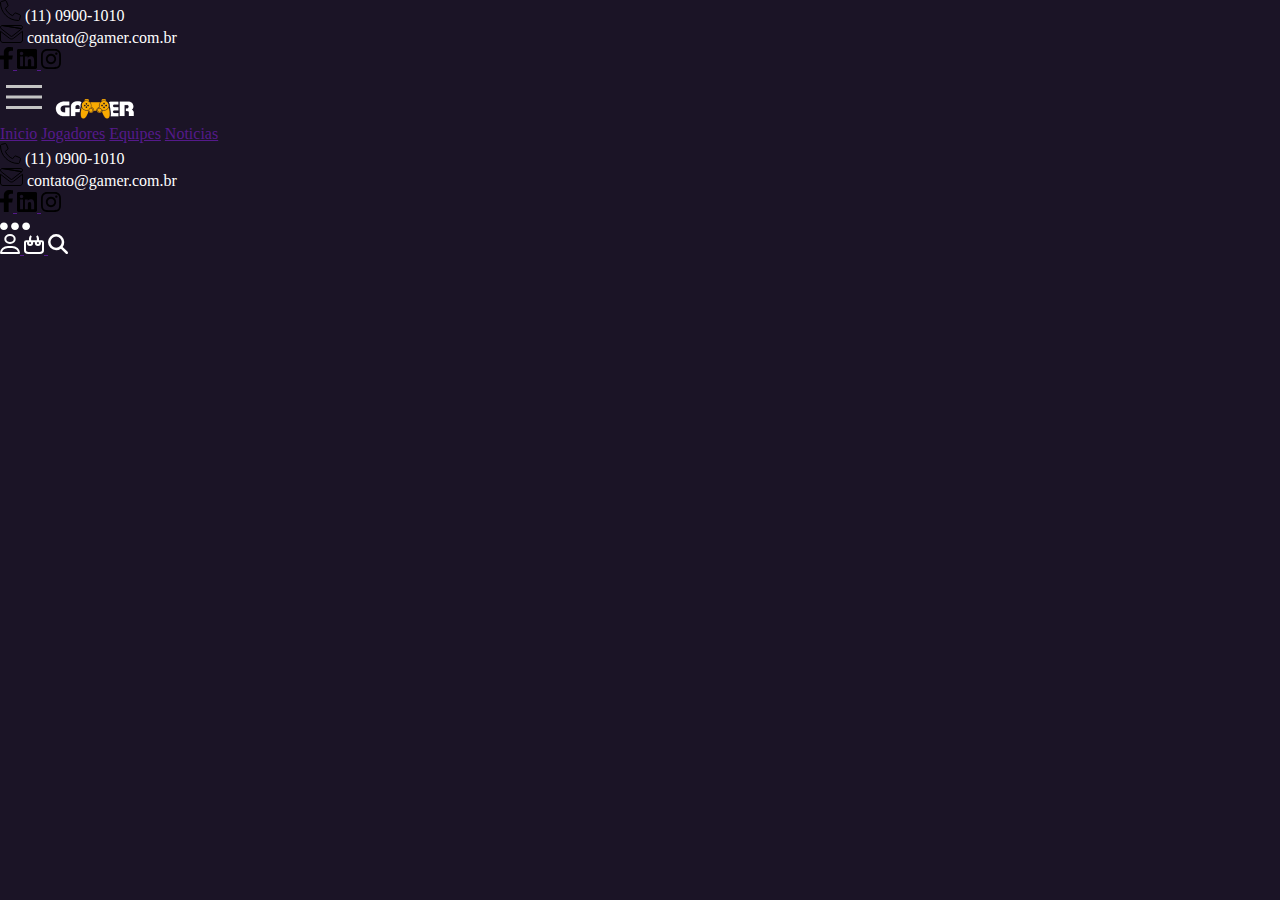
==== index.html @ 47e7b0da "iniciando-projeto-gamer" ====
<!DOCTYPE html>
<html lang="pt-BR">

<head>
    <meta charset="UTF-8">
    <meta http-equiv="X-UA-Compatible" content="IE=edge">
    <meta name="viewport" content="width=device-width, initial-scale=1.0">
    <link rel="stylesheet" href="./css/style.css">
    <title>Projeto-Gamer</title>
</head>

<body>

    <!------HEADER------>
    <header>
        <!------Header-top------>
        <div class="header-top">
            <div class="contatos">
                <div class="phone">
                    <img src="./Assets/icons/icone_telefone.svg.svg" alt="Icone telefone">
                    <span>(11) 0900-1010</span>
                </div>
                <div class="email">
                    <img src="./Assets/icons/icone_email.svg.svg" alt="Icone de email">
                    <span>contato@gamer.com.br</span>
                </div>
            </div>

            <div class="midias-sociais">
                    <a href="">
                        <img src="./Assets/icons/facebook-icon.svg.svg" alt="Icone facebook">
                    </a>

                    <a href="">
                        <img src="./Assets/icons/linkedin-icon.svg.svg" alt="Icone linkedin">
                    </a>

                    <a href="">
                        <img src="./Assets/icons/instagram-icon.svg.svg" alt="Icone instagram">
                    </a>
            </div>


        </div>

        <!------Header-bottom------>
        <div class="header-bottom">
            <!--Menu hamburguer-->
            <img src="./Assets/icons/hamburguer-icon.svg.svg" class="menu-hamburguer" alt="Icone para abrir e fechar o menu mobile">

            <img src="./Assets/images/logotipo-gamer.png" class="logo" alt="Logotipo da marca, texto escrito gamer com o m sendo um joystick">


            <nav class="menu">
                <a href="">Inicio</a>
                <a href="">Jogadores</a>
                <a href="">Equipes</a>
                <a href="">Noticias</a>

                <!-- visivel apenas no mobile -->

                    <div class="phone">
                        <img src="./Assets/icons/icone_telefone.svg.svg" alt="Icone telefone">
                        <span>(11) 0900-1010</span>
                    </div>
                    <div class="email">
                        <img src="./Assets/icons/icone_email.svg.svg" alt="Icone de email">
                        <span>contato@gamer.com.br</span>
                    </div>

                <div class="midias-sociais">
                        <a href="">
                            <img src="./Assets/icons/facebook-icon.svg.svg" alt="Icone facebook">
                        </a>
    
                        <a href="">
                            <img src="./Assets/icons/linkedin-icon.svg.svg" alt="Icone linkedin">
                        </a>
    
                        <a href="">
                            <img src="./Assets/icons/instagram-icon.svg.svg" alt="Icone instagram">
                        </a>
                </div>

            </nav>

            <!--menu 3 pontinhos-->
            <img src="./Assets/icons/menu-icon.svg.svg" class="menu-pontinhos" alt="Icone para abrir e fechar o menu de usuarios">

            <div class="menu-usuario">
                <a href="">
                    <img src="./Assets/icons/conta-icon.svg.svg" alt="Link de login">
                </a>

                <a href="">
                    <img src="./Assets/icons/shop-icon.svg.svg" alt="Link de compras">
                </a>

                <a href="">
                    <img src="./Assets/icons/search-icon.svg.svg" alt="Link de pesquisa">
                </a>
            </div>
        </div>
    </header>

    <!------MAIN------>
    <main>

    </main>

    <!------FOOTER------>
    <footer>

    </footer>
</body>

</html>
---- css/style.css ----
/******IMPORTS******/

@font-face {
    font-family: "Inter";
    src: url(../Assets/Fonts/Inter/Inter-VariableFont_slnt\,wght.ttf);
}

@font-face {
    font-family: "Quicksand";
    src: url(../Assets/Fonts/Quicksand/Quicksand-VariableFont_wght.ttf);
}

@font-face {
    font-family: "titilium_web";
    src: url(../Assets/Fonts/titilium_web/TitilliumWeb-Regular.ttf);
}

/******RESET******/
*{
    padding: 0;
    margin: 0;
    box-sizing: border-box;
}

html, body{
    height: 100%;
}

body{
    color: white;
    background-color: #1B1426;
}

/******Classes Genéricas******/

.layout-grid{
    width: 80%;
    max-width: 1200px;
    margin: 0 auto;
}
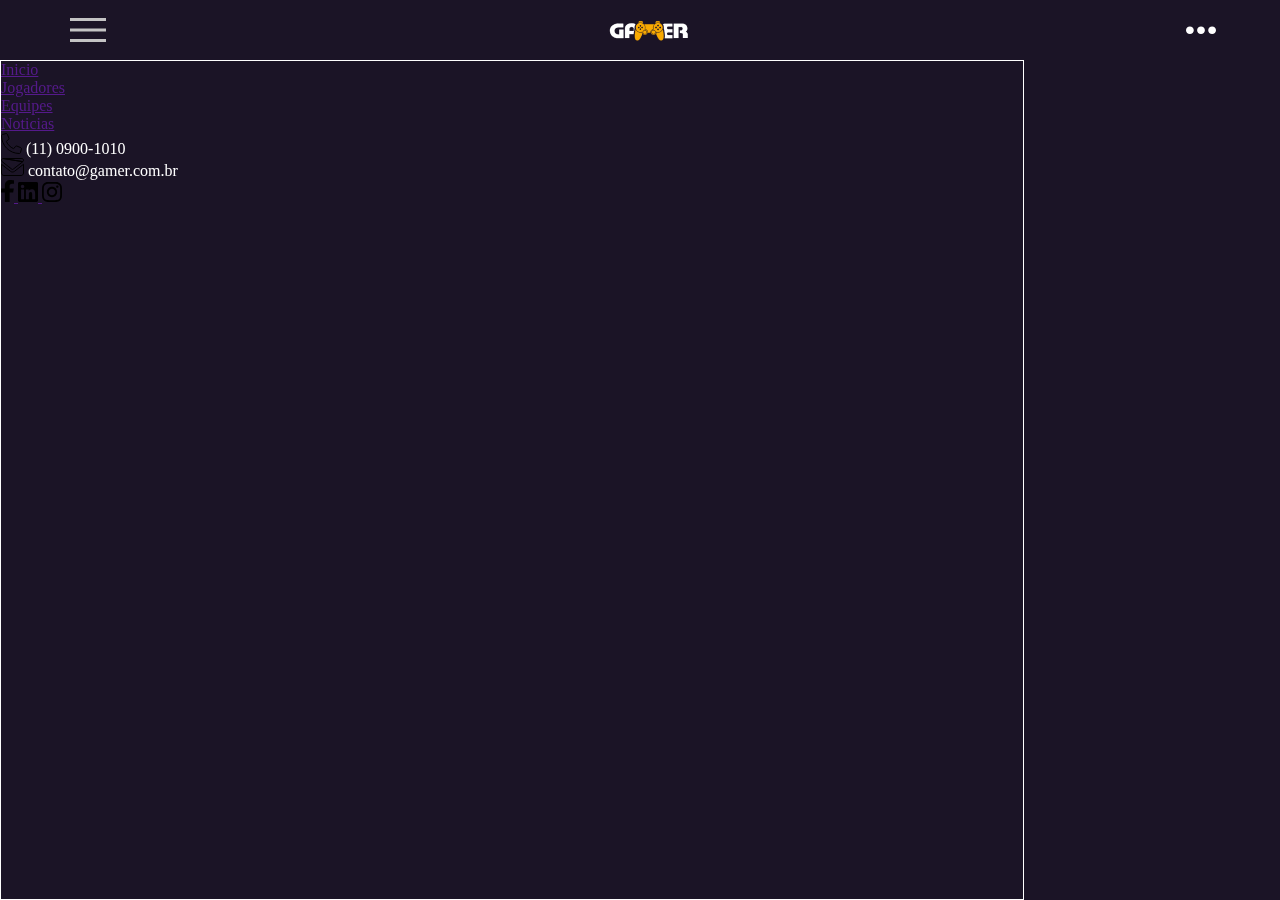
==== commit 0cf213f7: "Realizando o header do site" ====
--- a/index.html
+++ b/index.html
@@ -15,49 +15,54 @@
     <header>
         <!------Header-top------>
         <div class="header-top">
-            <div class="contatos">
-                <div class="phone">
-                    <img src="./Assets/icons/icone_telefone.svg.svg" alt="Icone telefone">
-                    <span>(11) 0900-1010</span>
-                </div>
-                <div class="email">
-                    <img src="./Assets/icons/icone_email.svg.svg" alt="Icone de email">
-                    <span>contato@gamer.com.br</span>
-                </div>
-            </div>
+            <div class="layout-grid">
+                <div class="contatos">
+                    <div class="phone">
+                        <img src="./Assets/icons/icone_telefone.svg.svg" alt="Icone telefone">
+                        <span>(11) 0900-1010</span>
+                    </div>
+                    <div class="email">
+                        <img src="./Assets/icons/icone_email.svg.svg" alt="Icone de email">
+                        <span>contato@gamer.com.br</span>
+                    </div>
+                </div> <!--contatos-->
 
-            <div class="midias-sociais">
-                    <a href="">
+                <div class="midias-sociais">
+                    <a href="https://pt-br.facebook.com/">
                         <img src="./Assets/icons/facebook-icon.svg.svg" alt="Icone facebook">
                     </a>
 
-                    <a href="">
+                    <a href="https://br.linkedin.com/">
                         <img src="./Assets/icons/linkedin-icon.svg.svg" alt="Icone linkedin">
                     </a>
 
-                    <a href="">
+                    <a href="https://www.instagram.com/">
                         <img src="./Assets/icons/instagram-icon.svg.svg" alt="Icone instagram">
                     </a>
-            </div>
+                </div> <!--midias sociais-->
 
+            </div> <!--Layout-grid-->
 
-        </div>
+        </div> <!--Header-top-->
 
         <!------Header-bottom------>
         <div class="header-bottom">
-            <!--Menu hamburguer-->
-            <img src="./Assets/icons/hamburguer-icon.svg.svg" class="menu-hamburguer" alt="Icone para abrir e fechar o menu mobile">
+            <div class="layout-grid flex-between-center">
+                <!--Menu hamburguer-->
+                <img src="./Assets/icons/hamburguer-icon.svg.svg" class="menu-hamburguer"
+                    alt="Icone para abrir e fechar o menu mobile">
 
-            <img src="./Assets/images/logotipo-gamer.png" class="logo" alt="Logotipo da marca, texto escrito gamer com o m sendo um joystick">
+                <img src="./Assets/images/logotipo-gamer.png" class="logo"
+                    alt="Logotipo da marca, texto escrito gamer com o m sendo um joystick">
 
 
-            <nav class="menu">
-                <a href="">Inicio</a>
-                <a href="">Jogadores</a>
-                <a href="">Equipes</a>
-                <a href="">Noticias</a>
+                <nav class="menu">
+                    <a href="">Inicio</a>
+                    <a href="">Jogadores</a>
+                    <a href="">Equipes</a>
+                    <a href="">Noticias</a>
 
-                <!-- visivel apenas no mobile -->
+                    <!-- visivel apenas no mobile -->
 
                     <div class="phone">
                         <img src="./Assets/icons/icone_telefone.svg.svg" alt="Icone telefone">
@@ -68,39 +73,42 @@
                         <span>contato@gamer.com.br</span>
                     </div>
 
-                <div class="midias-sociais">
+                    <div class="midias-sociais">
                         <a href="">
                             <img src="./Assets/icons/facebook-icon.svg.svg" alt="Icone facebook">
                         </a>
-    
+
                         <a href="">
                             <img src="./Assets/icons/linkedin-icon.svg.svg" alt="Icone linkedin">
                         </a>
-    
+
                         <a href="">
                             <img src="./Assets/icons/instagram-icon.svg.svg" alt="Icone instagram">
                         </a>
-                </div>
+                    </div> <!--midias sociais-->
 
-            </nav>
+                </nav> <!--menu-->
 
-            <!--menu 3 pontinhos-->
-            <img src="./Assets/icons/menu-icon.svg.svg" class="menu-pontinhos" alt="Icone para abrir e fechar o menu de usuarios">
+                <!--menu 3 pontinhos-->
+                <img src="./Assets/icons/menu-icon.svg.svg" class="menu-pontinhos"
+                    alt="Icone para abrir e fechar o menu de usuarios">
 
-            <div class="menu-usuario">
-                <a href="">
-                    <img src="./Assets/icons/conta-icon.svg.svg" alt="Link de login">
-                </a>
+                <div class="menu-usuario">
+                    <a href="">
+                        <img src="./Assets/icons/conta-icon.svg.svg" alt="Link de login">
+                    </a>
 
-                <a href="">
-                    <img src="./Assets/icons/shop-icon.svg.svg" alt="Link de compras">
-                </a>
+                    <a href="">
+                        <img src="./Assets/icons/shop-icon.svg.svg" alt="Link de compras">
+                    </a>
 
-                <a href="">
-                    <img src="./Assets/icons/search-icon.svg.svg" alt="Link de pesquisa">
-                </a>
-            </div>
-        </div>
+                    <a href="">
+                        <img src="./Assets/icons/search-icon.svg.svg" alt="Link de pesquisa">
+                    </a>
+                </div> <!--menu usuario-->
+
+            </div> <!--Layout-grid-->
+        </div> <!--Header bottom-->
     </header>
 
     <!------MAIN------>
--- a/css/style.css
+++ b/css/style.css
@@ -27,14 +27,61 @@
 }
 
 body{
-    color: white;
+    color: #ffffff;
     background-color: #1B1426;
 }
 
 /******Classes Genéricas******/
 
 .layout-grid{
-    width: 80%;
-    max-width: 1200px;
+    width: 90%;
+    height: 100%;
     margin: 0 auto;
+}
+
+.flex-between-center{ /* flex + justify content + align itens */
+    display: flex;
+    justify-content: space-between;
+    align-items: center;
+}
+
+/* MOBILE FIRST */
+
+/******HEADER******/
+
+header {
+    height: 60px;
+}
+
+/* HEADER TOP */
+
+header .header-top {
+    display: none;
+}
+
+/* HEADER BOTTOM */
+
+header .header-bottom{
+    height: 100%;
+}
+
+header .header-bottom img.logo{
+    width: 86px;
+}
+
+header .header-bottom nav{
+    position: fixed;
+    top: 60px;
+    left: 0;
+    width: 80vw;
+    height: calc(100vh - 60px);
+
+    display: flex;
+    flex-direction: column;
+    
+    border: 1px solid white;
+}
+
+header .header-bottom .menu-usuario{
+    display: none;
 }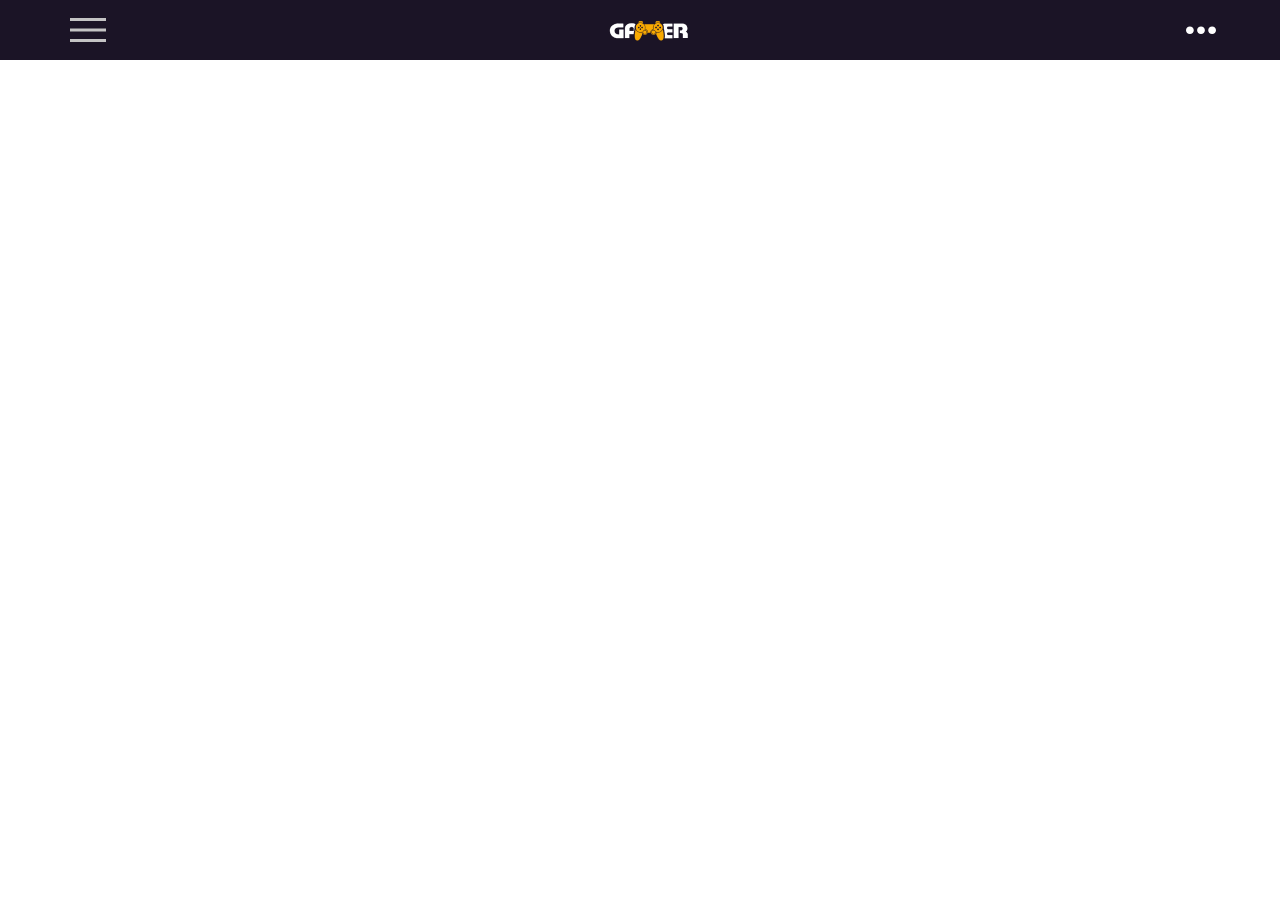
==== commit 89c0c1f0: "finalizando header" ====
--- a/index.html
+++ b/index.html
@@ -49,14 +49,14 @@
         <div class="header-bottom">
             <div class="layout-grid flex-between-center">
                 <!--Menu hamburguer-->
-                <img src="./Assets/icons/hamburguer-icon.svg.svg" class="menu-hamburguer"
+                <img onclick="mostrarMenu()" src="./Assets/icons/hamburguer-icon.svg.svg" class="menu-hamburguer"
                     alt="Icone para abrir e fechar o menu mobile">
 
                 <img src="./Assets/images/logotipo-gamer.png" class="logo"
                     alt="Logotipo da marca, texto escrito gamer com o m sendo um joystick">
 
 
-                <nav class="menu">
+                <nav class="menu" id="menu">
                     <a href="">Inicio</a>
                     <a href="">Jogadores</a>
                     <a href="">Equipes</a>
@@ -64,14 +64,14 @@
 
                     <!-- visivel apenas no mobile -->
 
-                    <div class="phone">
+                    <a class="phone">
                         <img src="./Assets/icons/icone_telefone.svg.svg" alt="Icone telefone">
                         <span>(11) 0900-1010</span>
-                    </div>
-                    <div class="email">
+                    </a>
+                    <a class="email">
                         <img src="./Assets/icons/icone_email.svg.svg" alt="Icone de email">
                         <span>contato@gamer.com.br</span>
-                    </div>
+                    </a>
 
                     <div class="midias-sociais">
                         <a href="">
@@ -120,6 +120,13 @@
     <footer>
 
     </footer>
+
+    <script>
+        function mostrarMenu() {
+            document.getElementById("menu").classList.toggle("mostrar-menu");
+            
+        }
+    </script>
 </body>
 
 </html>--- a/css/style.css
+++ b/css/style.css
@@ -28,7 +28,7 @@
 
 body{
     color: #ffffff;
-    background-color: #1B1426;
+    /* background-color: #1B1426; */
 }
 
 /******Classes Genéricas******/
@@ -45,12 +45,23 @@
     align-items: center;
 }
 
+.mostrar-menu{
+    left: 0;
+}
+
 /* MOBILE FIRST */
 
 /******HEADER******/
 
 header {
+    position: fixed;
+    top: 0;
+    left: 0;
+    z-index: 20;
+    width: 100vw;
     height: 60px;
+
+    background-color: #1b1426;
 }
 
 /* HEADER TOP */
@@ -72,16 +83,58 @@
 header .header-bottom nav{
     position: fixed;
     top: 60px;
-    left: 0;
+    left: -80vw;
     width: 80vw;
     height: calc(100vh - 60px);
+    padding-bottom: 20px;
+    z-index: 21;
 
     display: flex;
     flex-direction: column;
+    justify-content: space-between;
     
+    background-image: linear-gradient(to right bottom, rgba(27, 20, 38, 0.7), rgba(27, 20, 38, 0.4));
     border: 1px solid white;
+    border-image: linear-gradient(to right bottom, rgba(255, 255, 255, 0.7), rgba(27, 20, 38, 0.4)) 1;
+    backdrop-filter: blur(45px);
 }
 
+/* Somente links "Filhos diretos" */
+header .header-bottom nav > a{
+    color: white;
+    border-bottom: 2px solid #f9aa01;
+    text-align: center;
+    text-decoration: none;
+    font-family: "Inter";
+    font-weight: normal;
+    font-size: 15px;
+    padding: 30px 0;
+}
+
+header .header-bottom nav > a:last-of-type {
+    border-bottom: none;
+}
+
+
+/* MENU LATERAL DIREITO - Icones */
 header .header-bottom .menu-usuario{
     display: none;
+}
+
+/* Icone de midias sociais - possibilidade position */
+/*header .header-bottom .midias-sociais{
+    position: absolute;
+    bottom: 20px;
+    left: calc(50% - 100px);
+    width: 200px;
+    height: 40px;
+    display: flex;
+    justify-content: space-evenly;
+    align-items: center;
+}*/ 
+
+header .header-bottom nav .midias-sociais{
+    display: flex;
+    justify-content: center;
+    gap: 50px; /* gap é o espaçamento entre os elementos, funciona em linha e tambem em coluna */
 }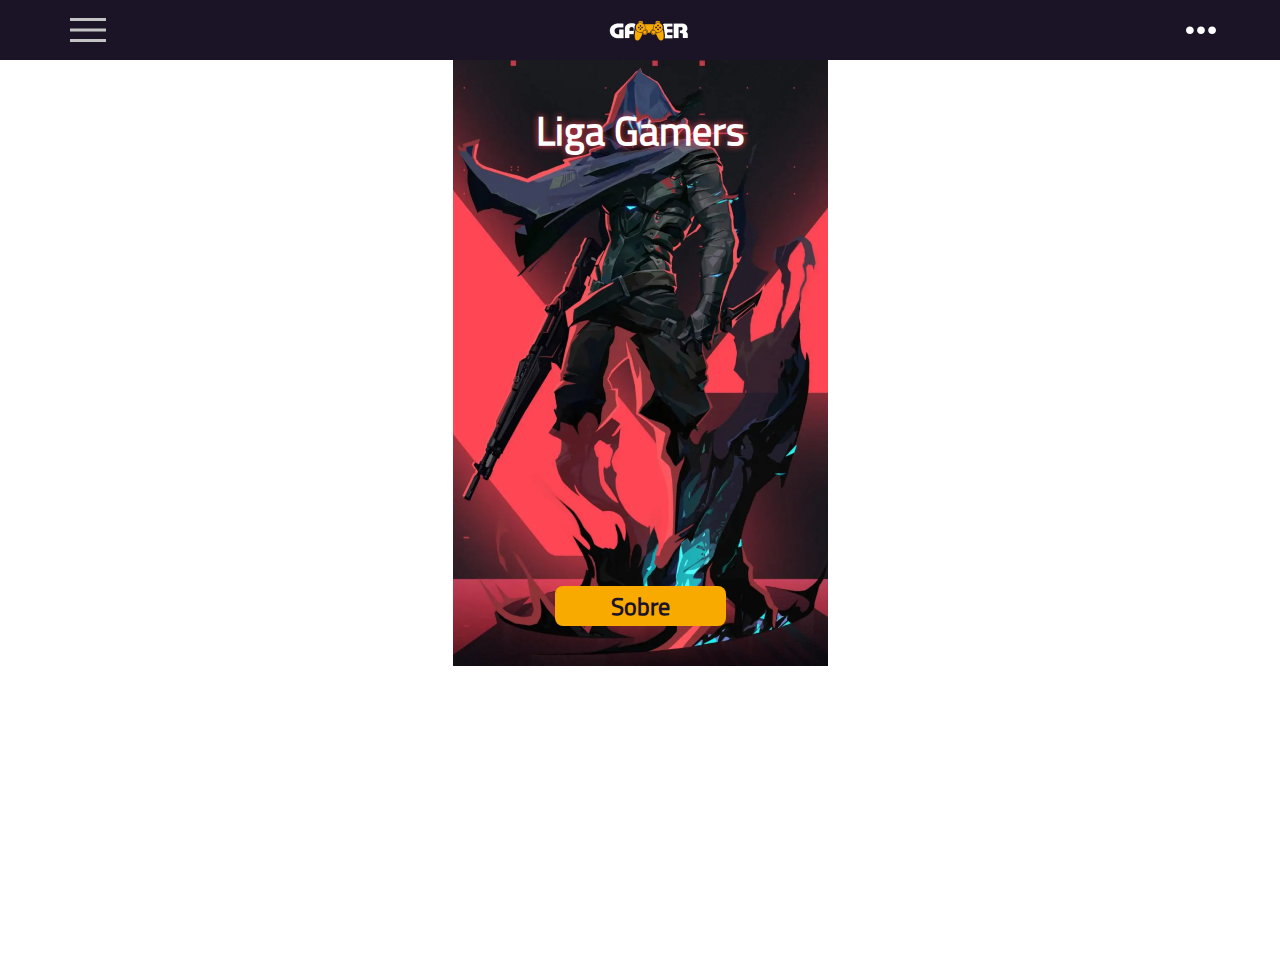
==== commit 661d0284: "iniciando o main" ====
--- a/index.html
+++ b/index.html
@@ -90,10 +90,10 @@
                 </nav> <!--menu-->
 
                 <!--menu 3 pontinhos-->
-                <img src="./Assets/icons/menu-icon.svg.svg" class="menu-pontinhos"
+                <img onclick="mostrarMenu2()" src="./Assets/icons/menu-icon.svg.svg" class="menu-pontinhos"
                     alt="Icone para abrir e fechar o menu de usuarios">
 
-                <div class="menu-usuario">
+                <div class="menu-usuario" id="menu-usuario">
                     <a href="">
                         <img src="./Assets/icons/conta-icon.svg.svg" alt="Link de login">
                     </a>
@@ -113,6 +113,13 @@
 
     <!------MAIN------>
     <main>
+        <section class="banner">
+
+            <h1>Liga Gamers</h1>
+            <a href="" class="botao-sobre">Sobre</a href="">
+                
+
+        </section>
 
     </main>
 
@@ -126,6 +133,11 @@
             document.getElementById("menu").classList.toggle("mostrar-menu");
             
         }
+
+        function mostrarMenu2() {
+            document.getElementById("menu-usuario").classList.toggle("mostrar-Menu2");
+            
+        }
     </script>
 </body>
 
--- a/css/style.css
+++ b/css/style.css
@@ -39,14 +39,18 @@
     margin: 0 auto;
 }
 
+.mostrar-menu{
+    left: 0 !important;
+}
+
+.mostrar-Menu2{
+    right: 0 !important;
+}
+
 .flex-between-center{ /* flex + justify content + align itens */
     display: flex;
     justify-content: space-between;
     align-items: center;
-}
-
-.mostrar-menu{
-    left: 0;
 }
 
 /* MOBILE FIRST */
@@ -97,6 +101,8 @@
     border: 1px solid white;
     border-image: linear-gradient(to right bottom, rgba(255, 255, 255, 0.7), rgba(27, 20, 38, 0.4)) 1;
     backdrop-filter: blur(45px);
+
+    transition: left 0.4s;
 }
 
 /* Somente links "Filhos diretos" */
@@ -118,7 +124,24 @@
 
 /* MENU LATERAL DIREITO - Icones */
 header .header-bottom .menu-usuario{
-    display: none;
+    position: fixed; 
+    top: 60px;
+    right: -80vw;
+    width: 20vw;
+    height: calc(45vh - 60px);
+
+    display: flex;
+    flex-direction: column;
+    justify-content: space-evenly;
+    align-items: center;
+
+    background-image: linear-gradient(to right bottom, rgba(27, 20, 38, 0.7), rgba(27, 20, 38, 0.4));
+    border: 1px solid white;
+    border-image: linear-gradient(to right bottom, rgba(255, 255, 255, 0.7), rgba(27, 20, 38, 0.4)) 1;
+    backdrop-filter: blur(45px);
+
+    transition: right 0.4s;
+
 }
 
 /* Icone de midias sociais - possibilidade position */
@@ -137,4 +160,47 @@
     display: flex;
     justify-content: center;
     gap: 50px; /* gap é o espaçamento entre os elementos, funciona em linha e tambem em coluna */
+}
+
+/****** MAIN ******/
+
+main{
+    margin-top: 60px;
+}
+
+main .banner{
+    width: 100%;
+    height: 606px;
+    padding: 40px 0;
+    display: flex;
+    flex-direction: column;
+    justify-content: space-between;
+    align-items: center;
+
+    background-image: url(../Assets/images/valorant-pergunte-3-scaled\ 1.png);
+    background-size: contain;
+    background-repeat: no-repeat;
+    background-position: bottom;
+}
+
+main .banner h1{
+    font-family: "titilium_web";
+    font-weight: bolder;
+    font-size: 40px;
+    text-shadow: 0 0 7px #fd4255;
+}
+
+main .banner .botao-sobre{
+    width: 171px;
+    height: 40px;
+    display: flex;
+    justify-content: center;
+    align-items: center;
+    background-color: #f9aa01;
+    color: #1b1426;
+    font-family: "titilium_web";
+    font-weight: bold;
+    font-size: 24px;
+    text-decoration: none;
+    border-radius: 8px;
 }